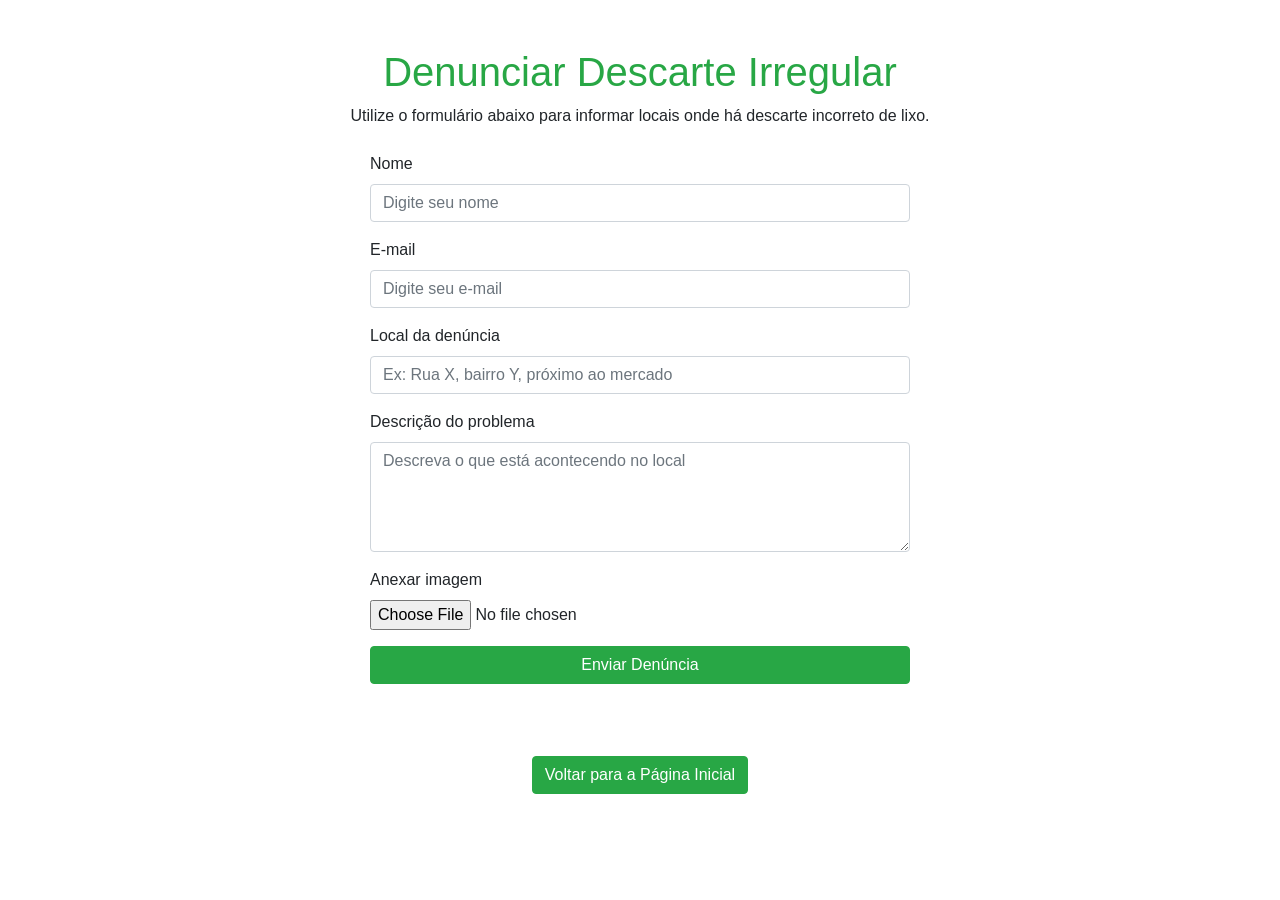
==== denuncia.html @ e016deb3 "adição da página de denúncia, coleta, css da coleta e atualizações na página principal para suporte " ====
<!DOCTYPE html>
<html lang="pt-BR">
<head>
    <meta charset="UTF-8">
    <meta name="viewport" content="width=device-width, initial-scale=1.0">
    <title>Denunciar Descarte Irregular - LixoTracker</title>
    <link rel="shortcut icon" href="assets/favicon/favicon.ico" type="image/x-icon">
    <link rel="stylesheet" href="https://stackpath.bootstrapcdn.com/bootstrap/4.5.2/css/bootstrap.min.css">
    <link rel="stylesheet" href="assets/css/style.css">
</head>

<body>

<div class="container my-5">

    <h1 class="text-center text-success">Denunciar Descarte Irregular</h1>
    <p class="text-center">
        Utilize o formulário abaixo para informar locais onde há descarte incorreto de lixo.
    </p>

    <div class="row justify-content-center mt-4">
        <div class="col-md-6">

            <form>

                <div class="form-group">
                    <label for="nome">Nome</label>
                    <input type="text" class="form-control" id="nome" placeholder="Digite seu nome">
                </div>

                <div class="form-group">
                    <label for="email">E-mail</label>
                    <input type="email" class="form-control" id="email" placeholder="Digite seu e-mail">
                </div>

                <div class="form-group">
                    <label for="local">Local da denúncia</label>
                    <input type="text" class="form-control" id="local" placeholder="Ex: Rua X, bairro Y, próximo ao mercado">
                </div>

                <div class="form-group">
                    <label for="descricao">Descrição do problema</label>
                    <textarea class="form-control" id="descricao" rows="4" placeholder="Descreva o que está acontecendo no local"></textarea>
                </div>

                <div class="form-group">
                    <label for="imagem">Anexar imagem</label>
                    <input type="file" class="form-control-file" id="imagem">
                </div>

                <button type="submit" class="btn btn-success btn-block">
                    Enviar Denúncia
                </button>

            </form>

        </div>
    </div>

</div>

<div class="text-center mb-5">
    <a href="index.html" class="btn btn-success gradient-btn mt-4">
        Voltar para a Página Inicial
    </a>
</div>

</body>
</html>
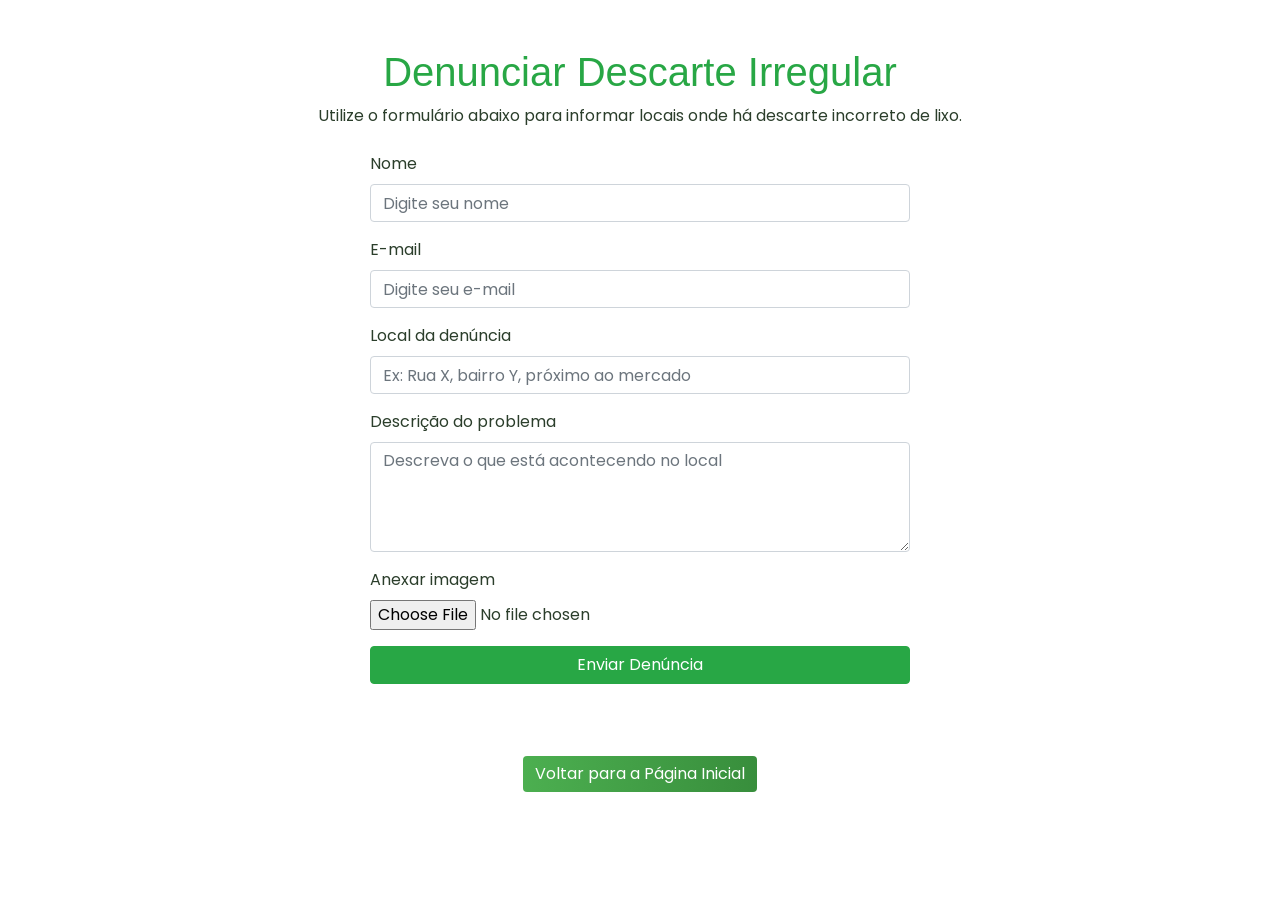
==== commit 2aa47b20: "arrumando o tamanho da logo e tirando o nome antigo do trabalho nome antigo do site era lixo tracker" ====
--- a/denuncia.html
+++ b/denuncia.html
@@ -3,10 +3,10 @@
 <head>
     <meta charset="UTF-8">
     <meta name="viewport" content="width=device-width, initial-scale=1.0">
-    <title>Denunciar Descarte Irregular - LixoTracker</title>
+    <title>Denunciar Descarte Irregular - TrashTracker</title>
     <link rel="shortcut icon" href="assets/favicon/favicon.ico" type="image/x-icon">
     <link rel="stylesheet" href="https://stackpath.bootstrapcdn.com/bootstrap/4.5.2/css/bootstrap.min.css">
-    <link rel="stylesheet" href="assets/css/style.css">
+    <link rel="stylesheet" href="css/style.css">
 </head>
 
 <body>
--- a/css/style.css
+++ b/css/style.css
@@ -0,0 +1,151 @@
+@import url('https://fonts.googleapis.com/css2?family=Poppins&display=swap');
+
+:root{
+    --color-01: #0f5f12;
+}
+
+body {
+    background-image: url('https://images.unsplash.com/photo-1518972559570-0a2045e8a8e3'); /* Exemplo de fundo */
+    background-size: cover;
+    color: #2b3e2b;
+    font-family: 'Poppins', sans-serif;
+}
+
+header {
+    align-items: center;
+    background-color: var(--color-01);
+    color: #fff;
+}
+
+header h2 {
+    margin: 0;
+    padding-left: 20px;
+}
+
+.logo-header {
+    margin: 0px;
+    height: 70px;
+    margin-right: 10px;
+}
+nav{
+    height: 100%;
+    display: flex;
+    align-items: center
+}
+
+#logo-home{
+    cursor: pointer;
+}
+
+.logo-name{
+    margin: 0px;
+    padding: 0px;
+    font-family: 'Poppins', sans-serif;
+    font-weight: 600;
+    font-size: 24px;
+    justify-content: center;
+}
+
+nav>a{
+    padding: 0px 10px;
+    font-size: 20px;
+    text-decoration: none;
+    color: #fff;
+}
+nav>a:hover{
+    text-decoration: none;
+    color: #bcffc5;    
+}
+
+#map {
+    height: 70vh;
+    border-radius: 8px;
+}
+
+.btn-search{
+    display: flex;
+}
+
+.search-bar, .btn-outline-success, #manual-descarte {
+    border-radius: 8px;
+}
+
+#manual-descarte {
+    background-color: #e9f7e9;
+    padding: 15px;
+    border: 1px solid #d4ecd4;
+}
+
+.btn-floating {
+    border-radius: 50%;
+    width: 50px;
+    height: 50px;
+    position: fixed;
+    bottom: 15px;
+    right: 15px;
+    z-index: 1000;
+}
+
+.floating-menu-items {
+    position: fixed;
+    bottom: 70px;
+    right: 15px;
+    z-index: 1000;
+    display: flex;
+    flex-direction: column;
+}
+
+/* Efeito gradiente nos botões ao passar o mouse */
+.gradient-btn {
+    background: linear-gradient(to right, #4caf50, #388e3c);
+    color: white;
+    border: none;
+}
+
+.gradient-btn:hover {
+    background: linear-gradient(to right, #81c784, #4caf50);
+}
+
+
+
+.search-btn{
+    margin: 0px 5px;
+    height: 38px;
+    border-radius: 5px;
+    align-items: center;
+}
+
+/* Stilos do Filtro */
+
+.filter-btn{
+    display: flex;
+    border-radius: 5px;
+    align-items: center;
+    border: 1px solid #0f5f12;
+}
+#fototime{
+    width: 5cm;
+    height: 5cm;
+}
+
+.filter-menu{
+    display: none;
+    text-align: end;
+    margin-top: 10px;
+    width: 100%;
+    border-radius: 5px;
+}
+
+.opt-filter{
+    padding: 5px 10px;
+    border: none;
+    border-radius: 5px;
+    background-color: green;
+    color:white;
+}
+/*Aba Manual*/
+
+.text-justify {
+    text-align: justify;
+}
+
